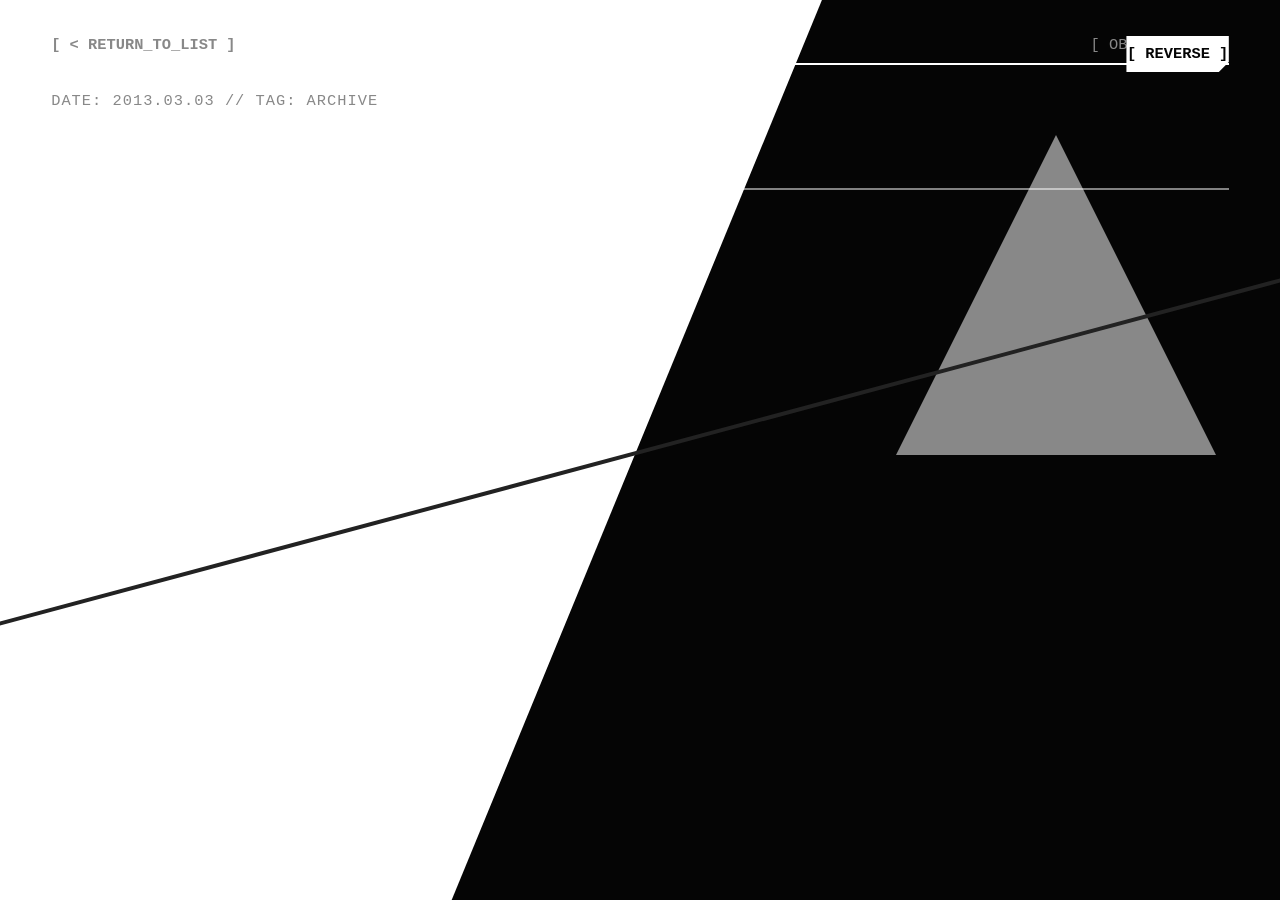
==== ixi.html @ 624162c9 "Add files via upload" ====
<!DOCTYPE html>
<html lang="zh-CN">
<head>
    <meta charset="UTF-8">
    <meta name="viewport" content="width=device-width, initial-scale=1.0, maximum-scale=1.0, user-scalable=no">
    <title>IXI_ARCHIVE | 观测记录</title>
    
    <!-- 🚨 同样引入数据文件 -->
    <script src="posts.js"></script>

    <style>
        * { margin: 0; padding: 0; box-sizing: border-box; user-select: none; }
        :root { --bg-color: #050505; --text-color: #FFFFFF; --accent-color: #888888; --wedge-color: #FFFFFF; --line-color: #222222; }
        body.light-mode { --bg-color: #FFFFFF; --text-color: #050505; --accent-color: #555555; --wedge-color: #050505; --line-color: #E0E0E0; }
        body { background: var(--bg-color); overflow: hidden; font-family: 'Arial Black', 'Microsoft YaHei', sans-serif; color: var(--text-color); height: 100vh; transition: background 0.4s; cursor: crosshair; }

        .bg-layer { position: fixed; top: 0; left: 0; width: 100vw; height: 100vh; z-index: 1; pointer-events: none; overflow: hidden; }
        .block-wedge { position: absolute; top: -20%; left: -20%; width: 90vw; height: 140vh; background: var(--wedge-color); clip-path: polygon(0 0, 100% 0, 55% 100%, 0% 100%); animation: slideWedge 8s infinite alternate; }
        .block-grey { position: absolute; top: 15%; right: 5%; width: 25vw; height: 25vw; background: var(--accent-color); clip-path: polygon(50% 0%, 0% 100%, 100% 100%); animation: rotateTriangle 6s infinite alternate; }
        .line-rule { position: absolute; top: 50%; left: -10%; width: 120vw; height: 4px; background: var(--line-color); transform: rotate(-15deg); z-index: 3; }
        @keyframes slideWedge { 0% { transform: translateX(-5%) skewX(-5deg); } 100% { transform: translateX(5%) skewX(5deg); } }
        @keyframes rotateTriangle { 0% { transform: translateY(0) rotate(0deg); } 100% { transform: translateY(20px) rotate(15deg); } }

        #ui-layer { position: absolute; inset: 0; z-index: 10; padding: 4vh 4vw; display: flex; flex-direction: column; align-items: flex-start; pointer-events: none; }
        .content-box { width: 100%; height: 100%; display: flex; flex-direction: column; pointer-events: auto; }

        .header-data { display: flex; justify-content: space-between; align-items: center; border-bottom: 2px solid var(--text-color); padding-bottom: 1vh; font-family: 'Courier New', monospace; margin-bottom: 2vh; width: 100%; }
        .header-data span { font-size: clamp(12px, 1.2vw, 18px); color: var(--accent-color); }
        .header-data #time-display { color: var(--text-color); font-weight: bold; }
        .menu-trigger { color: var(--text-color); cursor: pointer; font-weight: bold; text-decoration: none; }
        
        .theme-toggle { position: fixed; top: 4vh; right: 4vw; z-index: 100; width: clamp(80px, 8vw, 120px); height: clamp(30px, 4vh, 45px); background: var(--text-color); color: var(--bg-color); border: none; clip-path: polygon(0 0, 100% 0, 100% calc(100% - 10px), calc(100% - 10px) 100%, 0 100%); cursor: pointer; pointer-events: auto; display: flex; justify-content: center; align-items: center; font-family: 'Courier New'; font-size: clamp(12px, 1.2vw, 16px); font-weight: 900; transition: 0.4s; }

        .post-container { flex: 1; display: flex; flex-direction: column; overflow: hidden; margin-top: 1vh; width: 100%; }
        .post-meta { font-family: 'Courier New', monospace; font-size: clamp(12px, 1.2vw, 16px); color: var(--accent-color); margin-bottom: 2vh; letter-spacing: 1px; }
        .post-title { font-family: 'Microsoft YaHei', sans-serif; font-size: clamp(22px, 2.5vw, 36px); font-weight: 900; margin-bottom: 2vh; line-height: 1.3; }
        .divider { width: 100%; height: 2px; background: var(--text-color); margin-bottom: 3vh; opacity: 0.5; }
        
        .post-content { flex: 1; overflow-y: auto; font-family: 'Courier New', 'Microsoft YaHei', sans-serif; font-size: clamp(15px, 1.5vw, 20px); line-height: 2; letter-spacing: 1px; white-space: pre-wrap; padding-bottom: 50px; padding-right: 15px; }
        .post-content::-webkit-scrollbar { width: 6px; }
        .post-content::-webkit-scrollbar-thumb { background: var(--text-color); }

        @media screen and (max-height: 500px) {
            #ui-layer { padding: 2vh 3vw; }
            .content-box { width: calc(100vw - 120px); } 
            .post-title { margin-bottom: 1vh; }
            .divider { margin-bottom: 1.5vh; }
            .post-content { font-size: 14px; line-height: 1.6; }
        }
        #fx-canvas { position: fixed; top: 0; left: 0; width: 100vw; height: 100vh; z-index: 999; pointer-events: none; }
    </style>
</head>
<body>

    <button class="theme-toggle" onclick="toggleTheme()">[ REVERSE ]</button>
    <div class="bg-layer"><div class="block-wedge"></div><div class="block-grey"></div><div class="line-rule"></div></div>

    <div id="ui-layer">
        <div class="content-box">
            <div class="header-data">
                <span class="menu-trigger" onclick="window.location.href='iximin.html'">[ < RETURN_TO_LIST ]</span>
                <span id="time-display">TIME: --</span>
                <span style="color: var(--accent-color);">[ OBSERVATION ]</span>
            </div>

            <div class="post-container">
                <div class="post-meta" id="post-meta">DATE: -- // TAG: --</div>
                <div class="post-title" id="post-title">正在解析档案...</div>
                <div class="divider"></div>
                <div class="post-content" id="post-content"></div>
            </div>
        </div>
    </div>

    <canvas id="fx-canvas"></canvas>

    <script>
        function loadArticle() {
            // 获取网址里的 id
            const id = new URLSearchParams(window.location.search).get('id') || '01';
            
            // 直接在 posts.js 的数组里找
            const article = allPosts.find(a => a.id === id);

            if (article) {
                document.getElementById('post-title').innerText = article.title;
                document.getElementById('post-meta').innerText = `DATE: ${article.date} // TAG: ${article.tag}`;
                document.getElementById('post-content').innerText = article.content;
            } else {
                document.getElementById('post-title').innerText = "【档案缺失】";
                document.getElementById('post-content').innerText = "未在 posts.js 中找到该 ID 对应的文章。";
            }
        }

        loadArticle();

        // 基础逻辑
        if (localStorage.getItem('theme') === 'light') { document.body.classList.add('light-mode'); }
        function toggleTheme() { document.body.classList.toggle('light-mode'); localStorage.setItem('theme', document.body.classList.contains('light-mode') ? 'light' : 'dark'); }
        function updateTime() { const now = new Date(); document.getElementById('time-display').innerText = `TIME: ${now.getFullYear()}.${String(now.getMonth()+1).padStart(2,'0')}.${String(now.getDate()).padStart(2,'0')} ${String(now.getHours()).padStart(2,'0')}:${String(now.getMinutes()).padStart(2,'0')}:${String(now.getSeconds()).padStart(2,'0')}`; }
        updateTime(); setInterval(updateTime, 1000);
    </script>
</body>
</html>
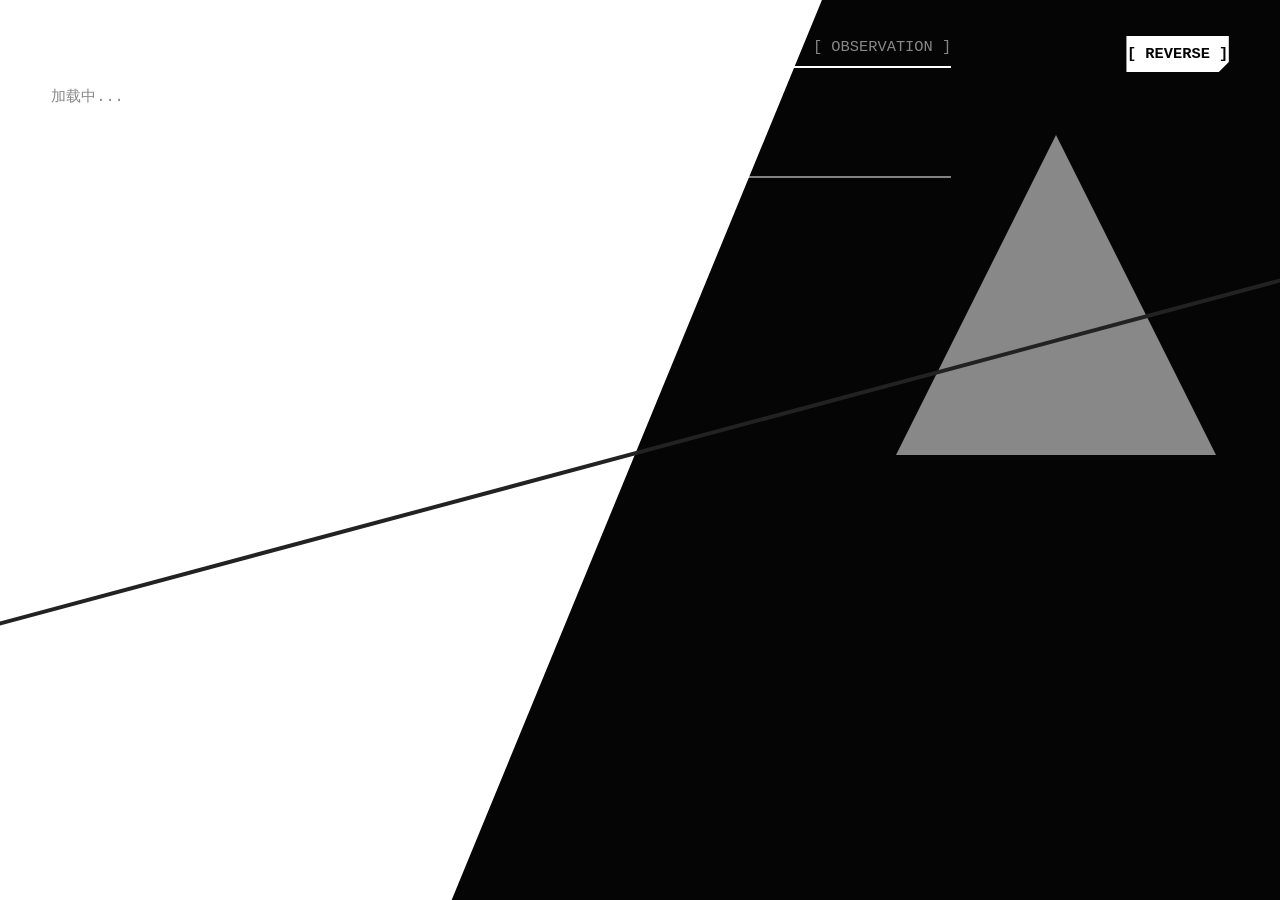
==== commit 6218bf2e: "Add files via upload" ====
--- a/ixi.html
+++ b/ixi.html
@@ -3,18 +3,13 @@
 <head>
     <meta charset="UTF-8">
     <meta name="viewport" content="width=device-width, initial-scale=1.0, maximum-scale=1.0, user-scalable=no">
-    <title>IXI_ARCHIVE | 观测记录</title>
-    
-    <!-- 🚨 同样引入数据文件 -->
-    <script src="posts.js"></script>
-
+    <title>OBSERVATION | 观测记录</title>
     <style>
         * { margin: 0; padding: 0; box-sizing: border-box; user-select: none; }
         :root { --bg-color: #050505; --text-color: #FFFFFF; --accent-color: #888888; --wedge-color: #FFFFFF; --line-color: #222222; }
         body.light-mode { --bg-color: #FFFFFF; --text-color: #050505; --accent-color: #555555; --wedge-color: #050505; --line-color: #E0E0E0; }
-        body { background: var(--bg-color); overflow: hidden; font-family: 'Arial Black', 'Microsoft YaHei', sans-serif; color: var(--text-color); height: 100vh; transition: background 0.4s; cursor: crosshair; }
-
-        .bg-layer { position: fixed; top: 0; left: 0; width: 100vw; height: 100vh; z-index: 1; pointer-events: none; overflow: hidden; }
+        body { background: var(--bg-color); overflow: hidden; font-family: 'Arial Black', 'Microsoft YaHei', sans-serif; color: var(--text-color); height: 100vh; cursor: crosshair; }
+        .bg-layer { position: fixed; inset: 0; z-index: 1; pointer-events: none; overflow: hidden; }
         .block-wedge { position: absolute; top: -20%; left: -20%; width: 90vw; height: 140vh; background: var(--wedge-color); clip-path: polygon(0 0, 100% 0, 55% 100%, 0% 100%); animation: slideWedge 8s infinite alternate; }
         .block-grey { position: absolute; top: 15%; right: 5%; width: 25vw; height: 25vw; background: var(--accent-color); clip-path: polygon(50% 0%, 0% 100%, 100% 100%); animation: rotateTriangle 6s infinite alternate; }
         .line-rule { position: absolute; top: 50%; left: -10%; width: 120vw; height: 4px; background: var(--line-color); transform: rotate(-15deg); z-index: 3; }
@@ -22,83 +17,120 @@
         @keyframes rotateTriangle { 0% { transform: translateY(0) rotate(0deg); } 100% { transform: translateY(20px) rotate(15deg); } }
 
         #ui-layer { position: absolute; inset: 0; z-index: 10; padding: 4vh 4vw; display: flex; flex-direction: column; align-items: flex-start; pointer-events: none; }
-        .content-box { width: 100%; height: 100%; display: flex; flex-direction: column; pointer-events: auto; }
+        .content-box { width: 100%; max-width: 900px; height: 100%; display: flex; flex-direction: column; pointer-events: auto; }
 
         .header-data { display: flex; justify-content: space-between; align-items: center; border-bottom: 2px solid var(--text-color); padding-bottom: 1vh; font-family: 'Courier New', monospace; margin-bottom: 2vh; width: 100%; }
         .header-data span { font-size: clamp(12px, 1.2vw, 18px); color: var(--accent-color); }
-        .header-data #time-display { color: var(--text-color); font-weight: bold; }
         .menu-trigger { color: var(--text-color); cursor: pointer; font-weight: bold; text-decoration: none; }
+        .theme-toggle { position: fixed; top: 4vh; right: 4vw; z-index: 100; width: clamp(80px, 8vw, 120px); height: clamp(30px, 4vh, 45px); background: var(--text-color); color: var(--bg-color); border: none; clip-path: polygon(0 0, 100% 0, 100% calc(100% - 10px), calc(100% - 10px) 100%, 0 100%); cursor: pointer; font-family: 'Courier New'; font-size: clamp(12px, 1.2vw, 16px); font-weight: 900; display: flex; justify-content: center; align-items: center; transition: 0.4s;}
+
+        .post-container { flex: 1; display: flex; flex-direction: column; overflow: hidden; width: 100%; }
+        .post-meta { font-family: 'Courier New', monospace; font-size: clamp(12px, 1.2vw, 16px); color: var(--accent-color); margin-bottom: 1vh; }
+        .post-title { font-family: 'Microsoft YaHei', sans-serif; font-size: clamp(22px, 2.5vw, 36px); font-weight: 900; margin-bottom: 2vh; line-height: 1.3; }
+        .divider { width: 100%; height: 2px; background: var(--text-color); margin-bottom: 2vh; opacity: 0.5; }
         
-        .theme-toggle { position: fixed; top: 4vh; right: 4vw; z-index: 100; width: clamp(80px, 8vw, 120px); height: clamp(30px, 4vh, 45px); background: var(--text-color); color: var(--bg-color); border: none; clip-path: polygon(0 0, 100% 0, 100% calc(100% - 10px), calc(100% - 10px) 100%, 0 100%); cursor: pointer; pointer-events: auto; display: flex; justify-content: center; align-items: center; font-family: 'Courier New'; font-size: clamp(12px, 1.2vw, 16px); font-weight: 900; transition: 0.4s; }
-
-        .post-container { flex: 1; display: flex; flex-direction: column; overflow: hidden; margin-top: 1vh; width: 100%; }
-        .post-meta { font-family: 'Courier New', monospace; font-size: clamp(12px, 1.2vw, 16px); color: var(--accent-color); margin-bottom: 2vh; letter-spacing: 1px; }
-        .post-title { font-family: 'Microsoft YaHei', sans-serif; font-size: clamp(22px, 2.5vw, 36px); font-weight: 900; margin-bottom: 2vh; line-height: 1.3; }
-        .divider { width: 100%; height: 2px; background: var(--text-color); margin-bottom: 3vh; opacity: 0.5; }
-        
-        .post-content { flex: 1; overflow-y: auto; font-family: 'Courier New', 'Microsoft YaHei', sans-serif; font-size: clamp(15px, 1.5vw, 20px); line-height: 2; letter-spacing: 1px; white-space: pre-wrap; padding-bottom: 50px; padding-right: 15px; }
+        .post-content { flex: 1; overflow-y: auto; font-family: 'Courier New', 'Microsoft YaHei', sans-serif; font-size: clamp(15px, 1.5vw, 20px); line-height: 2; letter-spacing: 1px; padding-bottom: 50px; padding-right: 15px; }
         .post-content::-webkit-scrollbar { width: 6px; }
         .post-content::-webkit-scrollbar-thumb { background: var(--text-color); }
 
         @media screen and (max-height: 500px) {
             #ui-layer { padding: 2vh 3vw; }
-            .content-box { width: calc(100vw - 120px); } 
+            .content-box { max-width: calc(100vw - 120px); } 
             .post-title { margin-bottom: 1vh; }
             .divider { margin-bottom: 1.5vh; }
-            .post-content { font-size: 14px; line-height: 1.6; }
         }
-        #fx-canvas { position: fixed; top: 0; left: 0; width: 100vw; height: 100vh; z-index: 999; pointer-events: none; }
     </style>
 </head>
 <body>
-
     <button class="theme-toggle" onclick="toggleTheme()">[ REVERSE ]</button>
     <div class="bg-layer"><div class="block-wedge"></div><div class="block-grey"></div><div class="line-rule"></div></div>
 
     <div id="ui-layer">
         <div class="content-box">
             <div class="header-data">
-                <span class="menu-trigger" onclick="window.location.href='iximin.html'">[ < RETURN_TO_LIST ]</span>
-                <span id="time-display">TIME: --</span>
+                <a href="iximin.html" class="menu-trigger">[ < 返回书架 ]</a>
                 <span style="color: var(--accent-color);">[ OBSERVATION ]</span>
             </div>
 
             <div class="post-container">
-                <div class="post-meta" id="post-meta">DATE: -- // TAG: --</div>
+                <div class="post-meta" id="post-meta">加载中...</div>
                 <div class="post-title" id="post-title">正在解析档案...</div>
                 <div class="divider"></div>
-                <div class="post-content" id="post-content"></div>
+                <div class="post-content" id="post-content">正在从云端拉取内容...</div>
             </div>
         </div>
     </div>
 
-    <canvas id="fx-canvas"></canvas>
+    <script>
+        // 🚨 替换成你的 data.json Raw 链接
+        const GITHUB_DATA_URL = 'https://raw.githubusercontent.com/XIEMINZCIME/xie-mi/main/data.json';
+        // 🚨 替换成你的 txt 文件夹 Raw 链接（注意最后有个斜杠 /）
+        const TXT_BASE_URL = 'https://raw.githubusercontent.com/XIEMINZCIME/xie-mi/main/txt/';
 
-    <script>
-        function loadArticle() {
-            // 获取网址里的 id
-            const id = new URLSearchParams(window.location.search).get('id') || '01';
+        async function loadArticle() {
+            // 获取 xtz 和 id 参数
+            const params = new URLSearchParams(window.location.search);
+            const xtz = params.get('xtz') || 'xie'; 
+            const id = params.get('id') || '00';
             
-            // 直接在 posts.js 的数组里找
-            const article = allPosts.find(a => a.id === id);
+            // 🚨 自动拼接文件名：比如 xie_00.txt
+            const textFileName = `${xtz}_${id}.txt`; 
+            const textFileUrl = TXT_BASE_URL + textFileName;
 
-            if (article) {
-                document.getElementById('post-title').innerText = article.title;
-                document.getElementById('post-meta').innerText = `DATE: ${article.date} // TAG: ${article.tag}`;
-                document.getElementById('post-content').innerText = article.content;
-            } else {
-                document.getElementById('post-title').innerText = "【档案缺失】";
-                document.getElementById('post-content').innerText = "未在 posts.js 中找到该 ID 对应的文章。";
+            try {
+                const metaRes = await fetch(GITHUB_DATA_URL);
+                const allPosts = await metaRes.json();
+                
+                // 查找匹配的文章
+                const article = allPosts.find(a => a.xtz === xtz && a.id === id);
+
+                if (article) {
+                    document.getElementById('post-title').innerText = `${article.chapter} - ${article.title}`;
+                    document.getElementById('post-meta').innerText = `SERIES: ${article.series}`;
+                }
+
+                // 计算上下话
+                const sameSeries = allPosts.filter(a => a.series === article.series).sort((a,b) => a.id.localeCompare(b.id));
+                const currentIndex = sameSeries.findIndex(a => a.id === id);
+
+                let navHtml = `<div style="display:flex; justify-content:space-between; margin-top: 50px; border-top: 1px solid var(--accent-color); padding-top: 20px; font-family: 'Courier New';">`;
+                
+                if (currentIndex > 0) {
+                    const prev = sameSeries[currentIndex - 1];
+                    navHtml += `<a href="ixi.html?xtz=${prev.xtz}&id=${prev.id}" style="color:var(--text-color); text-decoration:none;">[ < 上一话 ]</a>`;
+                } else {
+                    navHtml += `<span style="color:#555;">[ 已是第一话 ]</span>`;
+                }
+
+                if (currentIndex < sameSeries.length - 1) {
+                    const next = sameSeries[currentIndex + 1];
+                    navHtml += `<a href="ixi.html?xtz=${next.xtz}&id=${next.id}" style="color:var(--text-color); text-decoration:none;">[ 下一话 > ]</a>`;
+                } else {
+                    // 🚨 封锁机制：最后一话显示授权终止
+                    navHtml += `<span style="color:#D50000; font-weight: bold; text-shadow: 0 0 5px #D50000;">[ 授权终止 / 后续档案已被封存 ]</span>`;
+                }
+                navHtml += `</div>`;
+
+                const textRes = await fetch(textFileUrl);
+                const contentEl = document.getElementById('post-content');
+                
+                if (textRes.ok) {
+                    const longText = await textRes.text();
+                    contentEl.innerHTML = `<div style="white-space: pre-wrap; margin-bottom: 30px;">${longText}</div>`;
+                    contentEl.innerHTML += navHtml;
+                } else {
+                    contentEl.innerHTML = `<div style="color:#FF3333;">[ 找不到正文文件 txt/${textFileName} ]</div>`;
+                }
+
+            } catch (e) {
+                document.getElementById('post-content').innerText = "维度信号中断，无法读取数据。";
             }
         }
 
-        loadArticle();
-
-        // 基础逻辑
         if (localStorage.getItem('theme') === 'light') { document.body.classList.add('light-mode'); }
         function toggleTheme() { document.body.classList.toggle('light-mode'); localStorage.setItem('theme', document.body.classList.contains('light-mode') ? 'light' : 'dark'); }
-        function updateTime() { const now = new Date(); document.getElementById('time-display').innerText = `TIME: ${now.getFullYear()}.${String(now.getMonth()+1).padStart(2,'0')}.${String(now.getDate()).padStart(2,'0')} ${String(now.getHours()).padStart(2,'0')}:${String(now.getMinutes()).padStart(2,'0')}:${String(now.getSeconds()).padStart(2,'0')}`; }
-        updateTime(); setInterval(updateTime, 1000);
+
+        loadArticle();
     </script>
 </body>
 </html>
